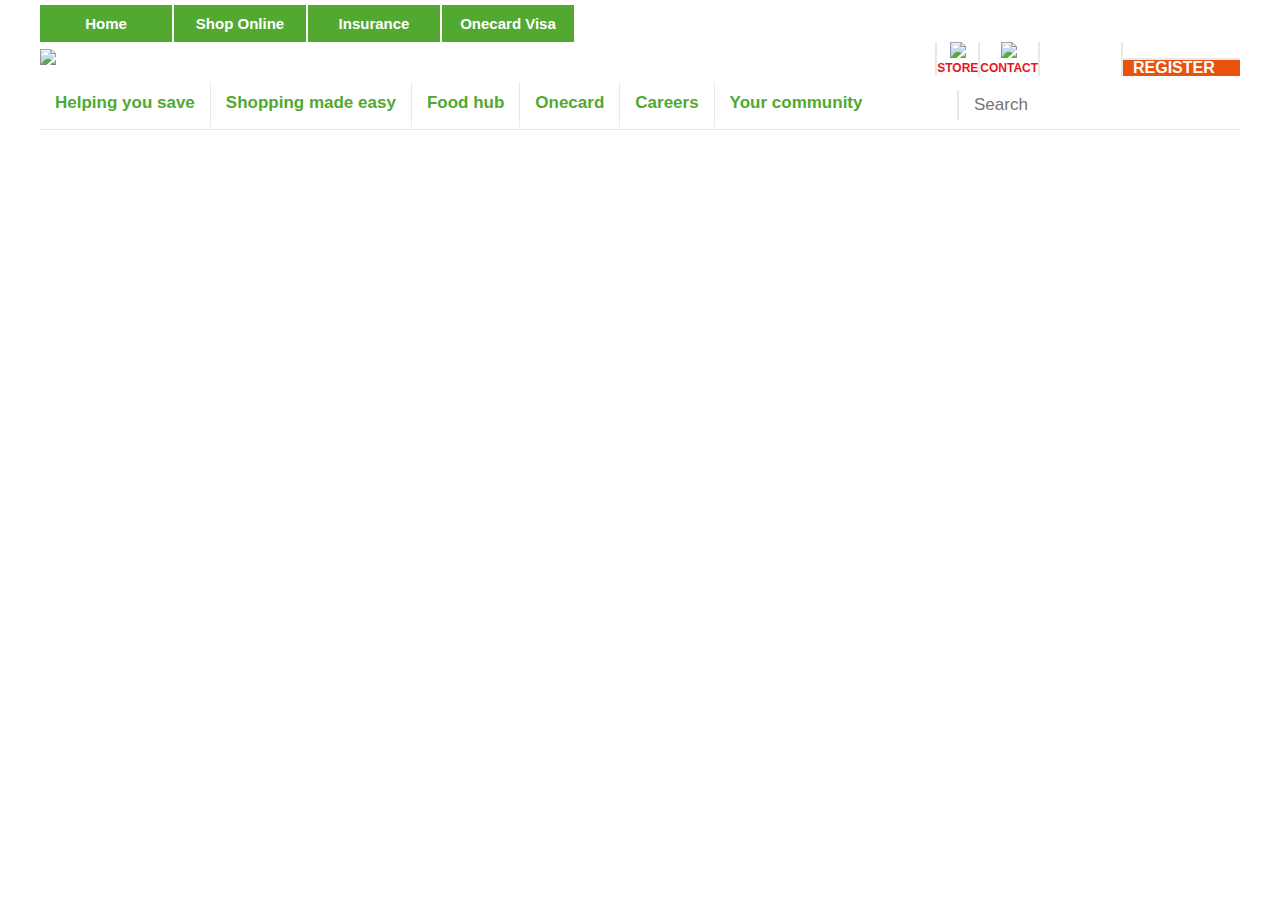
==== home.html @ aa09e9d3 "Add dropdown category list Add right arrow icon transform" ====
<!DOCTYPE html>
<html lang="en">
<head>
	<meta charset="UTF-8">
	<title>Countdown - New Zealand's Leading Supermarket Brand</title>

	<link rel="stylesheet" type="text/css" href="style.css">

	<script src="https://use.fontawesome.com/6a7f388777.js"></script>
	<script defer type="text/javascript" src="script.js"></script>
</head>
<body>

	<div class="top-wrap">
		<header class="header">
			<div class="c-flex-wrap nav-top">
				<a class="nav-top-menu" href="#">Home</a>
				<a class="nav-top-menu" href="#">Shop Online</a>
				<a class="nav-top-menu" href="#">Insurance</a>
				<a class="nav-top-menu" href="#">Onecard Visa</a>
			</div>

			<div class="c-flex-wrap nav-middle">
				<div class="logo">
					<img src="image/countdown_full.png">
				</div>

				<div class="nav-middle-right-info c-flex-wrap">
					<div class="btn-store">
						<a href="#">
							<img src="image/Marker-Filled-52.png">
							<p>Store</p>
						</a>
					</div>
					<div class="btn-contact">
						<a href="">
							<img src="image/Phone-52.png">
							<p>Contact</p></a>
					</div>
					<div class="btn-onecard">
						<a href="">Onecard</a>
					</div>
					<div class="login-register">
						<div class="btn-login">
							<a href=""><span class="icon-container">Login<i class="fa fa-angle-right icon-right"></i></span></a>
						</div>
						<div class="btn-register">
							<a href=""><span class="icon-container">Register<i class="fa fa-angle-right icon-right" ></i></span></a>
						</div>
					</div>	
				</div>
			</div>

			<div class="c-flex-wrap nav-bottom">

				<div class="nav-bottom-menues">
					<a href="#" class="nav-bottom-menu">Helping you save</a>
					<a href="#" class="nav-bottom-menu">Shopping made easy</a>
					<a href="#" class="nav-bottom-menu">Food hub</a>
					<a href="#" class="nav-bottom-menu">Onecard</a>
					<a href="#" class="nav-bottom-menu">Careers</a>
					<a href="#" class="nav-bottom-menu">Your community</a>
				</div>

				<div class="nav-bottom-right">
					<form action="" class="sr-form">
						<div class="search-bar">
							<input class="sr-input" type="text" placeholder="Search">
					
							<div class="sr-opts-group">
								<button type=button class="sr-opt-btn">Category</button>
								<ul class="sr-opts-list">
									<li class="sr-opts" data-select="products">products</li>
									<li class="sr-opts" data-select="recipes">recipes</li>
									<li class="sr-opts" data-select="rest of site">rest of site</li>
								</ul>
							</div>
						<button class="sr-submit" type="submit" value=""><i class="fa fa-search"></i></button>				
						</div>
					</form>
				</div>
			</div>
		</header>
	</div>
	
</body>
</html>
---- style.css ----
*{
	padding:0;
	margin:0;
	box-sizing:border-box;
}

html{
	font-size: 62.5%;
}

body{
	font-size:1.6rem;
	padding:5px 0 0;
	background: url("image/pel19810_onecard_homepagebgnd.png");
	-webkit-background-size: cover;
	     -o-background-size: cover;
	        background-size: cover;
}

a{
	text-decoration:none;
	color:none;
}

img{
	max-width:100%;
	max-height:100%;
}

input{
	border:none;
}

button{
	border:none;
	background:none;
	cursor:pointer;
}



.top-wrap{
	width:1200px;
	margin:0 auto;
}

.c-flex-wrap{
	display:flex;
	text-align:center;
}

/*****************
	Header
******************/
.header{
	font-family:"FreightSansSemibold",Helvetica,Arial,sans-serif;
	font-weight: bold;
}

.nav-top-menu{
	flex-basis:11%;
	background:#51A931;
	padding: 10px 0;
	font-size:1.5rem;
	margin-right:2px;
	font-weight:bold;
	color:white;
	
	-webkit-transition: background 0.5s ease;
   	-moz-transition: background 0.5s ease;
    -ms-transition: background 0.5s ease;
    -o-transition: background 0.5s ease;
    transition: background 0.5s ease;
}

.nav-top-menu:hover{
	background:#00501f;
}




.nav-middle{
	-webkit-justify-content: space-between;
	justify-content: space-between;
	-webkit-align-items: center;
	align-items: center;
	background:white;
	text-transform: uppercase;	    
	margin-bottom: 4px;
}

.nav-middle a {
	color:white;
}

.nav-middle > *{
	cursor: pointer;
}

.btn-store, .btn-contact{
	font-size:1.2rem;
}
.btn-store a, .btn-contact a{
	color:#e4181b;
}

.btn-store, .btn-contact, .btn-onecard, .login-register{
	border-left:2px solid #e9e9e9;
	position: relative;
}

.btn-onecard{
	background-image: url("image/hdr_bg_onecard.jpg");
}

.login-register{
	display:flex;
	flex-direction:column;
	-webkit-justify-content: center;
	        justify-content: space-around;
	text-align:left;
	align-items:center;
}
	
	.btn-login, .btn-register{
		flex:1;
		line-height:100%;
		padding:0 10px;
		width:117px;
	}

	.btn-login:hover i, .btn-register:hover i{
		-webkit-transform: translate(3px);
		   -moz-transform: translate(3px);
		    -ms-transform: translate(3px);
		     -o-transform: translate(3px);
		        transform: translate(3px);
	}

		.icon-container{
			position: relative;
			display: inline-block;
			width:100%;
		}

		.icon-right{
			position: absolute;
			right:0;
			
			-webkit-transition: all 0.3s ease;
	       	-moz-transition: all 0.3s ease;
	        -ms-transition: all 0.3s ease;
	         -o-transition: all 0.3s ease;
	            transition: all 0.3s ease;
		}

	.btn-login{
		border-bottom: 2px solid #e9e9e9;
		background: url("image/hdr_bg_onecard.jpg")
	}
	.btn-register{
		background-color:#e8520d;
	}




.nav-bottom{
	background:white;
	border-bottom: 1px solid #e9e9e9;
	height:50px;
	align-items: center;
	justify-content: space-between;
	flex-wrap:wrap;
}

	.nav-bottom-menues{
		display:flex;
	}

		.nav-bottom-menu{
			flex:auto;
			padding:11px 15px 14px;
			color:#51a931;
			font-size: 1.7rem;
			
			-webkit-transition: all 0.4s ease;
			   -moz-transition: all 0.4s ease;
			    -ms-transition: all 0.4s ease;
			     -o-transition: all 0.4s ease;
			        transition: all 0.4s ease;
		}
		

		.nav-bottom-menu:not(:first-child){
			border-left: 1px solid #e9e9e9;
		}

		.nav-bottom-menu:hover{
			color:#00501f;
			background:#eee;
		}


	.nav-bottom-right{
		display:flex;
	}

		.search-bar{
			display:flex;
			border-left: 2px solid #e9e9e9;
			padding:0 15px;
		}
			.sr-input{
				color:gray;
				font-size:1.7rem;
			}
		
		.sr-opts-group{
			display:flex;
			position:relative;
		}


			.sr-opt-btn, .sr-opts-list{
				display:none;
			}

			.show{
				display:initial;
			}

			.sr-opts-list{
				position: absolute;
			    top: 52px;
			    list-style: none;
			    text-align: left;
			    width: 150px;
			    background: white;
			    left: -10px;
			    border-radius: 5px;
			    font-size: 1.4rem;
			}

				.sr-opts{
					padding:15px 20px;
					cursor:pointer;
				}

				.sr-opts:hover{
					background: #e9e9e9;
				}

			.sr-input:focus .sr-opt-btn{
				display:block;
			}

			.sr-submit{
				padding:15px;
				font-size:1.4rem;
			}
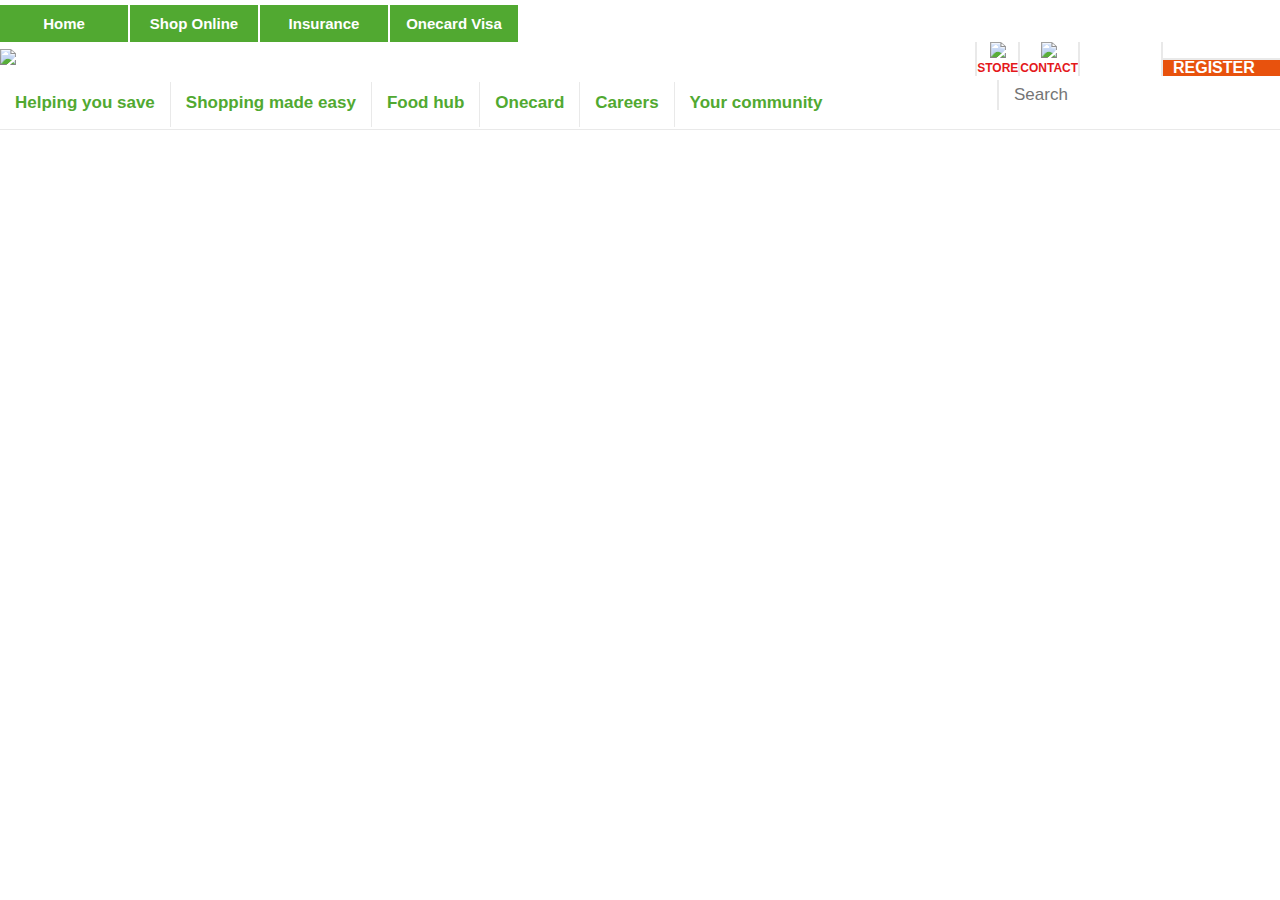
==== commit ada60b60: "Change breakpoint scheme from min -> max" ====
--- a/home.html
+++ b/home.html
@@ -68,7 +68,7 @@
 							<input class="sr-input" type="text" placeholder="Search">
 					
 							<div class="sr-opts-group">
-								<button type=button class="sr-opt-btn">Category</button>
+								<button type=button class="sr-opt-btn">Category <i class="fa fa-angle-down"></i></button>
 								<ul class="sr-opts-list">
 									<li class="sr-opts" data-select="products">products</li>
 									<li class="sr-opts" data-select="recipes">recipes</li>
--- a/style.css
+++ b/style.css
@@ -40,7 +40,7 @@
 
 
 .top-wrap{
-	width:1200px;
+	/*width:1200px;*/
 	margin:0 auto;
 }
 
@@ -57,8 +57,12 @@
 	font-weight: bold;
 }
 
+.nav-top{
+	width:50%;
+}
+
 .nav-top-menu{
-	flex-basis:11%;
+	flex-basis:20%;
 	background:#51A931;
 	padding: 10px 0;
 	font-size:1.5rem;
@@ -173,6 +177,7 @@
 	align-items: center;
 	justify-content: space-between;
 	flex-wrap:wrap;
+	position: relative;
 }
 
 	.nav-bottom-menues{
@@ -205,6 +210,15 @@
 
 	.nav-bottom-right{
 		display:flex;
+		background-color:white;
+	}
+
+	.sr-form{
+		position: absolute;
+		top:0;
+		right:0;
+		background-color: white;
+		z-index:9;
 	}
 
 		.search-bar{
@@ -217,14 +231,26 @@
 				font-size:1.7rem;
 			}
 		
-		.sr-opts-group{
-			display:flex;
-			position:relative;
-		}
+			.sr-opts-group{
+				display:flex;
+				position:relative;
+			}
+
+			.sr-input:focus ~ .sr-opts-group .sr-opt-btn{
+				display:block;
+			}
 
 
 			.sr-opt-btn, .sr-opts-list{
 				display:none;
+			}
+			.sr-opt-btn, .sr-opts{
+				transition: background 0.4s ease;
+			}
+
+			.sr-opt-btn:hover,  {
+				background: #e9e9e9;
+				
 			}
 
 			.show{
@@ -248,16 +274,77 @@
 					cursor:pointer;
 				}
 
-				.sr-opts:hover{
-					background: #e9e9e9;
+				.sr-opts:hover, .sr-opt-btn:hover{
+					background: #eee;
 				}
-
-			.sr-input:focus .sr-opt-btn{
-				display:block;
-			}
 
 			.sr-submit{
 				padding:15px;
 				font-size:1.4rem;
 			}
 
+
+/**
+	Media Query
+**/
+
+
+@media screen and (max-width: 1200px){
+	.top-wrap{
+		width: 970px;
+	}
+
+	
+	.nav-top-menu, .nav-middle-right-info, .nav-bottom-menu{
+		font-size:1.3rem;
+	}
+	
+}
+
+
+@media screen and (max-width:992px){
+	.top-wrap{
+		width:750px;
+	}
+
+	.nav-top{
+		width:66%;
+	}
+
+
+	.nav-top-menu, .nav-middle-right-info, .nav-bottom-menu{
+		font-size:1.3rem;
+	}
+
+
+	.nav-bottom-menues{
+		flex:1;
+	}
+
+	.nav-bottom-right, .sr-form{
+		flex-basis:100%;
+	}
+
+	.sr-form{
+		position: initial; /* Make it stacked */
+	}
+
+	.sr-input{
+		flex:1;
+	}
+	.sr-opt-btn{
+		display:initial;
+	}
+}
+
+@media screen and (max-width:768px){
+	.nav-top{
+		width:100%;
+	}
+
+	.nav-top-menu{
+		flex:1;
+	}
+	
+	
+}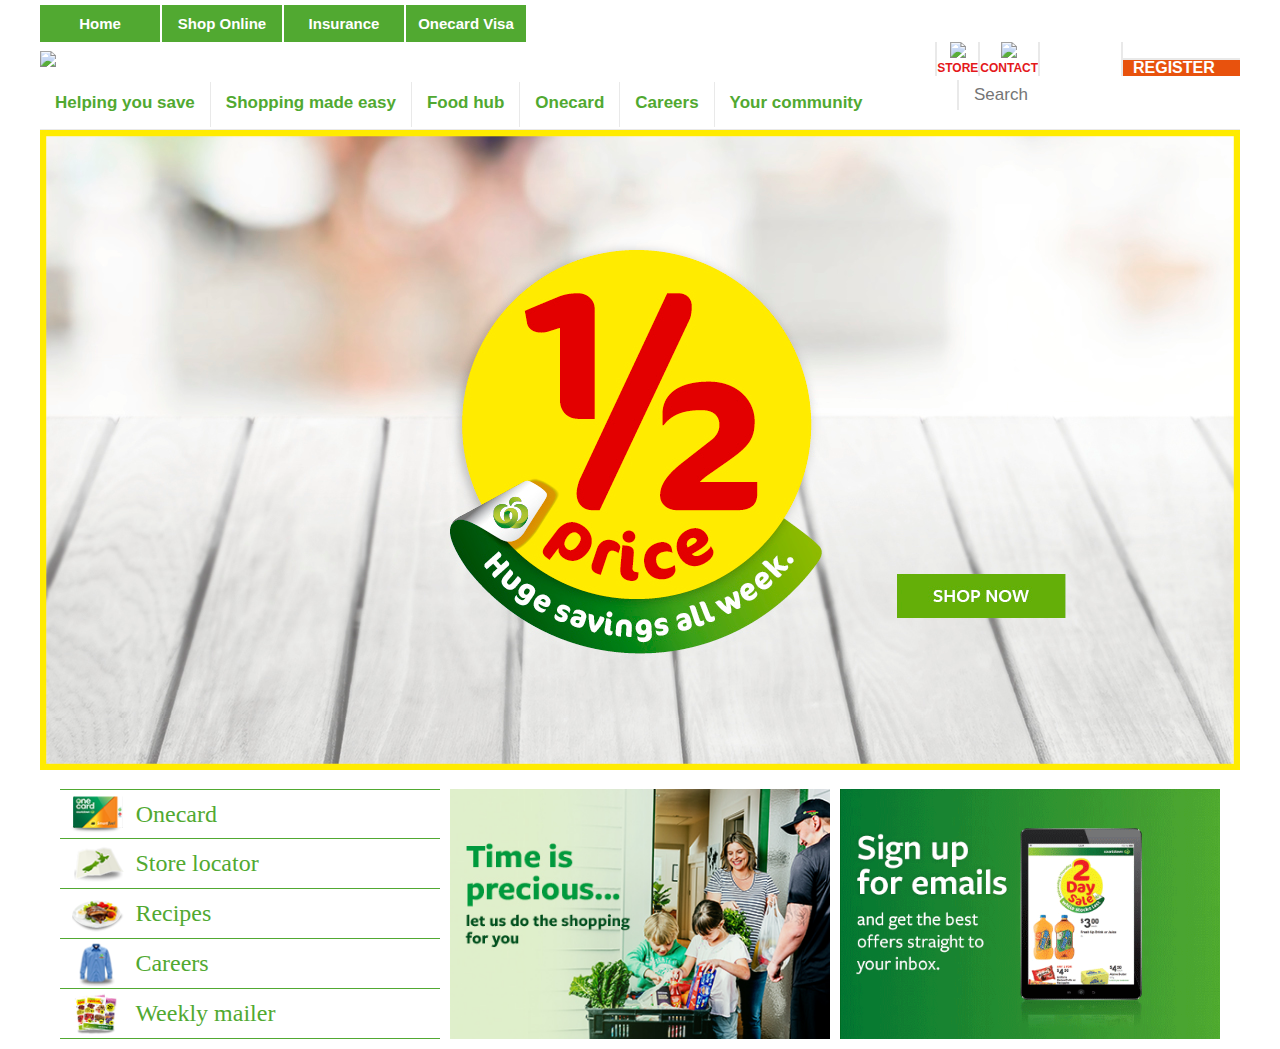
==== commit 3fb54808: "Hide nav-bottom-menu Add carousel sample Add useful links, two article columns 	Set breakpoint for t" ====
--- a/home.html
+++ b/home.html
@@ -12,6 +12,7 @@
 <body>
 
 	<div class="top-wrap">
+		<!-- Header -->
 		<header class="header">
 			<div class="c-flex-wrap nav-top">
 				<a class="nav-top-menu" href="#">Home</a>
@@ -20,8 +21,11 @@
 				<a class="nav-top-menu" href="#">Onecard Visa</a>
 			</div>
 
+			<!-- Navigation Middle -->
 			<div class="c-flex-wrap nav-middle">
+
 				<div class="logo">
+					<div class="mob-menu"><i class="fa fa-bars"></i></div>
 					<img src="image/countdown_full.png">
 				</div>
 
@@ -48,18 +52,26 @@
 							<a href=""><span class="icon-container">Register<i class="fa fa-angle-right icon-right" ></i></span></a>
 						</div>
 					</div>	
+
+					<div class="mob-login-btn hide">
+						<a href="">
+							<span class="icon-container"><i class="fa fa-sign-in"></i></span>
+							<span>LOGIN</span>
+						</a>
+					</div>
 				</div>
 			</div>
 
+			<!-- Navigation Bottom -->			
 			<div class="c-flex-wrap nav-bottom">
 
 				<div class="nav-bottom-menues">
-					<a href="#" class="nav-bottom-menu">Helping you save</a>
-					<a href="#" class="nav-bottom-menu">Shopping made easy</a>
-					<a href="#" class="nav-bottom-menu">Food hub</a>
-					<a href="#" class="nav-bottom-menu">Onecard</a>
-					<a href="#" class="nav-bottom-menu">Careers</a>
-					<a href="#" class="nav-bottom-menu">Your community</a>
+					<a href="#" class="nav-bottom-menu btn-green">Helping you save</a>
+					<a href="#" class="nav-bottom-menu btn-green">Shopping made easy</a>
+					<a href="#" class="nav-bottom-menu btn-green">Food hub</a>
+					<a href="#" class="nav-bottom-menu btn-green">Onecard</a>
+					<a href="#" class="nav-bottom-menu btn-green">Careers</a>
+					<a href="#" class="nav-bottom-menu btn-green">Your community</a>
 				</div>
 
 				<div class="nav-bottom-right">
@@ -81,6 +93,61 @@
 				</div>
 			</div>
 		</header>
+		
+		<!-- Body -->
+		<main>
+			<!-- Carousel Block -->
+			<div class="c-carousel">
+				<div class="c-carousel-img">
+					<img src="./image/carousel-half-price-sale-1200x640.jpg">
+				</div>
+			</div>
+
+			<!-- Three column block -->
+			<div class="c-three-col c-flex-wrap">
+				<div class="col-left useful-links">
+					<a href="" class="useful-link btn-green">
+						<span><img src="image/link-image/icon_onecard_im_2.png"><span>Onecard</span></span>
+						<i class="fa fa-caret-right"></i>
+					</a>
+					
+					<a href="" class="useful-link btn-green">
+						<span><img src="image/link-image/icon_storelocator.png"><span>Store locator</span></span>
+						<i class="fa fa-caret-right"></i>
+					</a>
+					
+					<a href="" class="useful-link btn-green">
+						<span><img src="image/link-image/icon_recipes.png"><span>Recipes</span></span>
+						<i class="fa fa-caret-right"></i>
+					</a>
+					
+					<a href="" class="useful-link btn-green">
+						<span><img src="image/link-image/icon_careers.png"><span>Careers</span></span>
+						<i class="fa fa-caret-right"></i>
+					</a>
+					
+					<a href="" class="useful-link btn-green">
+						<span><img src="image/link-image/icon_weeklymailer.png"><span>Weekly mailer</span></span>
+						<i class="fa fa-caret-right"></i>
+					</a>
+				</div>
+
+				<div class="col-middle">
+
+					<!-- Put image as background is better here -->
+					<!-- <img src="image/article/brand_homepage-promo-tile-420x272px_v2.jpg" alt=""> -->
+				</div>
+
+				<div class="col-right">
+					<!-- <img src="image/article/pro6888-eesu-homepage-banner-v4.gif" alt=""> -->
+				</div>
+			</div>
+		</main>
+
+
+
+
+
 	</div>
 	
 </body>
--- a/style.css
+++ b/style.css
@@ -24,7 +24,7 @@
 
 img{
 	max-width:100%;
-	max-height:100%;
+	height:auto;
 }
 
 input{
@@ -39,8 +39,14 @@
 
 
 
+.hide{
+	display:none;
+}
+
+
+
 .top-wrap{
-	/*width:1200px;*/
+	width:1200px;
 	margin:0 auto;
 }
 
@@ -77,6 +83,11 @@
     transition: background 0.5s ease;
 }
 
+.nav-top-menu:last-child{
+	margin-right:0;
+}
+
+
 .nav-top-menu:hover{
 	background:#00501f;
 }
@@ -92,6 +103,28 @@
 	background:white;
 	text-transform: uppercase;	    
 	margin-bottom: 4px;
+}
+
+.logo{
+	display: flex;
+	align-items: center;
+}
+
+.mob-menu{
+	display:none;
+	font-size: 1.8em;
+
+	text-align: center;
+
+	font-weight: lighter;
+
+	color: #00501f;
+
+	background: #e9e9e9;
+
+	padding: 2px 7px;
+
+	margin-left: 9px;
 }
 
 .nav-middle a {
@@ -184,18 +217,32 @@
 		display:flex;
 	}
 
-		.nav-bottom-menu{
-			flex:auto;
-			padding:11px 15px 14px;
+
+		.btn-green{
 			color:#51a931;
-			font-size: 1.7rem;
-			
 			-webkit-transition: all 0.4s ease;
 			   -moz-transition: all 0.4s ease;
 			    -ms-transition: all 0.4s ease;
 			     -o-transition: all 0.4s ease;
 			        transition: all 0.4s ease;
 		}
+
+		.btn-green:hover{
+			color:#00501f;
+		}
+
+		.nav-bottom-menu{
+			flex:auto;
+			padding:11px 15px 14px;
+			/*color:#51a931;*/
+			font-size: 1.7rem;
+			
+			/*-webkit-transition: all 0.4s ease;
+			   -moz-transition: all 0.4s ease;
+			    -ms-transition: all 0.4s ease;
+			     -o-transition: all 0.4s ease;
+			        transition: all 0.4s ease;*/
+		}
 		
 
 		.nav-bottom-menu:not(:first-child){
@@ -203,7 +250,7 @@
 		}
 
 		.nav-bottom-menu:hover{
-			color:#00501f;
+			/*color:#00501f;*/
 			background:#eee;
 		}
 
@@ -253,9 +300,6 @@
 				
 			}
 
-			.show{
-				display:initial;
-			}
 
 			.sr-opts-list{
 				position: absolute;
@@ -284,9 +328,110 @@
 			}
 
 
-/**
+
+
+/*****************
+	Main Area
+******************/
+main{
+	background-color:#fff;
+}
+
+
+/*****************
+	Carousel
+******************/
+
+
+
+
+/*****************
+	Three column
+******************/
+.c-three-col{
+	display: flex;
+	padding:15px 15px 10px;
+	-webkit-justify-content: space-between;
+	        justify-content: space-between;
+	
+	height:275px; 
+}
+
+	.col-left,.col-middle,.col-right{
+		flex:1;
+		margin: 0 5px;
+	}
+
+		.useful-links{
+			display:flex;
+			flex-direction: column;
+			text-align: left;
+			position:relative;
+			flex:1;
+		}
+			.useful-link{
+				font-size:2.4rem;
+				line-height: 5.7rem;
+				display:flex;
+				-webkit-justify-content: space-between;
+				        justify-content: space-between;
+				-webkit-align-items: center;
+				        align-items: center;
+				border-bottom: 1px solid #51a931;
+				position: relative;
+				
+				height:20%;
+				
+			}
+
+			.useful-link:first-child{
+				border-top: 1px solid #51a931;
+			}
+
+			.useful-link span{
+				height:100%;
+				display: flex;
+				-webkit-align-items: center;
+				        align-items: center;
+			}
+			
+			.useful-link i{
+				transition: all 0.3s ease;
+			}
+
+			.useful-link:hover i{
+				transition: all 0.3s ease;
+				transform:translate(3px);
+			}
+				
+			.useful-link img{
+				max-width: 	100%;
+				height:100%;
+			}
+
+
+	.col-middle{
+		background:url("image/article/brand_homepage-promo-tile-420x272px_v2.jpg");
+		background-size:cover;
+		background-repeat: no-repeat;
+		cursor: pointer;
+	}
+
+	.col-right{
+		background: url(image/article/pro6888-eesu-homepage-banner-v4.gif);
+		background-size:cover;
+		background-repeat: no-repeat;
+		cursor: pointer;
+	}
+
+
+
+
+
+
+/*****************
 	Media Query
-**/
+******************/
 
 
 @media screen and (max-width: 1200px){
@@ -299,6 +444,10 @@
 		font-size:1.3rem;
 	}
 	
+	.c-three-col{
+		height:216px;
+	}
+
 }
 
 
@@ -335,16 +484,75 @@
 	.sr-opt-btn{
 		display:initial;
 	}
+
+	.c-three-col{
+		height:172px;
+	}
+
 }
 
 @media screen and (max-width:768px){
+	.top-wrap{
+		width:100%;
+	}
+
 	.nav-top{
 		width:100%;
 	}
 
+	.nav-bottom{
+		display:none;
+	}
+
+	.nav-top-menu, .nav-middle-right-info, .nav-bottom-menu{
+		font-size:1.3rem;
+	}
+	
+
+
 	.nav-top-menu{
 		flex:1;
 	}
 	
-	
+	.mob-login-btn{
+		display: initial;
+		margin-right:5px;
+		font-size:1em;
+	}
+
+	.mob-login-btn .icon-container{
+		height: 31px;
+		background: #51a931;
+		width: 31px;
+		font-size: 1.3em;
+		padding-top: 6px;
+		
+		transition:all 0.4s ease;
+	}
+		.mob-login-btn .icon-container:hover{
+			background-color:#83b640;
+		}
+		.mob-login-btn .icon-container ~ span{
+			display: block;
+			color: #51a931;
+			font-size: 0.6em;
+			margin-top:4px;
+		}
+
+
+	.mob-menu{
+		display:initial;
+	}
+	
+	.nav-middle-right-info div:not(:last-child){
+		display: none;
+	}
+
+	
+}
+
+
+
+.show{
+	display:initial;
 }